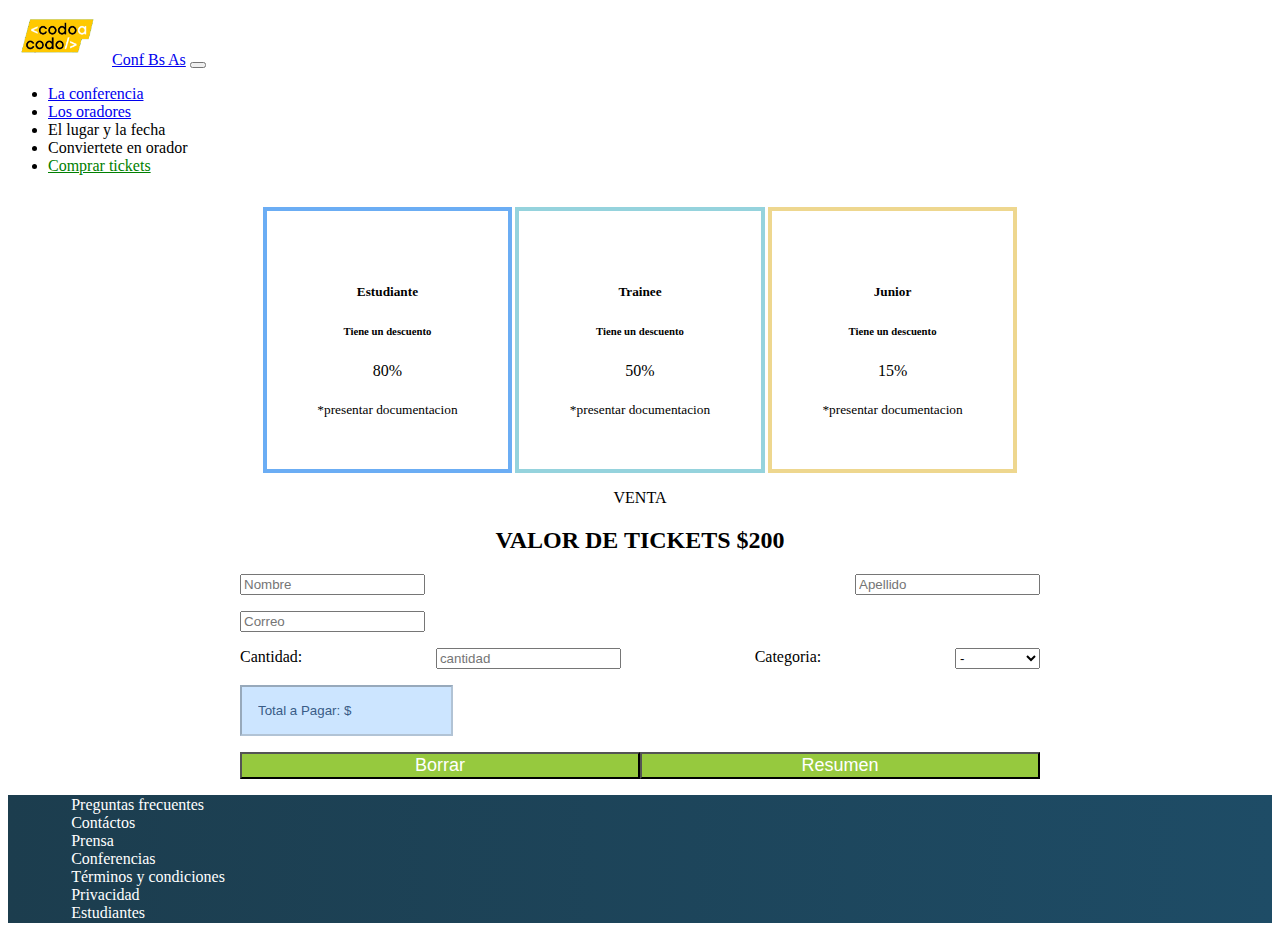
==== tickets.html @ 2ef8c3ac "js" ====
<!doctype html>
<html lang="en">
  <head>
    <meta charset="utf-8">
    <meta name="viewport" content="width=device-width, initial-scale=1">
    <link rel="icon" href="img/codoacodo.png">
    
    <title>tickets | tp front</title>
    <link href="https://cdn.jsdelivr.net/npm/bootstrap@5.3.0-alpha3/dist/css/bootstrap.min.css" rel="stylesheet" integrity="sha384-KK94CHFLLe+nY2dmCWGMq91rCGa5gtU4mk92HdvYe+M/SXH301p5ILy+dN9+nJOZ" crossorigin="anonymous">
    <link rel="stylesheet" href="diseño.css">
  </head>
 
 
 
  <body class="tickets">
        
      <nav class="navbar navbar-expand-lg bg-body-tertiary" data-bs-theme="dark">
     <div class="container-fluid">

          <img src="img/codoacodo.png" alt="Bootstrap" width="100">
          <a class="navbar-brand" href="index.html">Conf Bs As</a>
          <button class="navbar-toggler" type="button" data-bs-toggle="collapse" data-bs-target="#navbarSupportedContent" aria-controls="navbarSupportedContent" aria-expanded="false" aria-label="Toggle navigation">
            <span class="navbar-toggler-icon"></span>
          </button>
          <div class="collapse navbar-collapse" id="navbarSupportedContent">
            <ul class="navbar-nav ms-auto me-5 mb-2 mb-lg-0 ">
              <li class="nav-item">
                <a class="nav-link active" aria-current="page" href="#">La conferencia</a>
              </li>
              <li class="nav-item">
                <a class="nav-link" href="#">Los oradores</a>
              </li>
              <li class="nav-item">
                <a class="nav-link">El lugar y la fecha</a>
              </li>
              <li class="nav-item">
                <a class="nav-link">Conviertete en orador</a>
              </li>
              <li class="nav-item">
                <a style="color: green;" href="tickets.html" class="nav-link">Comprar tickets</a>
              </li>
            </ul>
            
          </div>
        </div>
      </nav>     

<article id="article-tickets">



<div class="descuentos">
    
          
            <div class="estudiante">
              <h5 >Estudiante</h5>
              <h6 >Tiene un descuento</h6>
              <p >80%</p>
    
              <sub>*presentar documentacion</sub>
            </div>    

            <div class="trainee">
              <h5 >Trainee</h5>
              <h6 >Tiene un descuento</h6>
              <p >50%</p>
    
              <sub>*presentar documentacion</sub>
            </div>
    
            <div class="junior">
              <h5 >Junior</h5>
              <h6 >Tiene un descuento</h6>
              <p >15%</p>
    
              <sub>*presentar documentacion</sub>
            </div>
</div>





<p class="tit-tickets">VENTA</p>
<h2 class="tit-tickets">VALOR DE TICKETS $200</h2>

<form action="">
  <div class="form-group1">
    <input id="nombre" class="form-control m-1" type="text" placeholder="Nombre">
    <input id="apellido" class="form-control m-1" type="text" placeholder="Apellido">
  </div>
  <div class="form-group1">
    <input id="email" class="form-control m-1" type="email" placeholder="Correo">
  </div>

  <div class="form-group1">
    <label for="cantidad" class="form-label" id="cantidad">Cantidad:</label>
    <input name="cantidad" class="form-control m-1" id="cant" type="number" min="0" placeholder="cantidad">
    <label for="categoria" class="form-label" id="categoria">Categoria:</label>
    <select id="select" name="categoria" class="form-select m-1">
      <option value="vacio">-</option>
      <option value="estudiante">Estudiante</option>
      <option value="trainee">Trainee</option>
      <option value="junior">Junior</option>
    </select>
  </div>

  <div class="form-group1">
    <input class="form-control" id="total" type="text" value="Total a Pagar: $ " disabled>
  </div>

  <div class="form-group1 ">
    <button class="btn btn-ticket m-1" type="reset">Borrar</button>
    <button id="resumen" class="btn btn-ticket m-1" type="button">Resumen</button>
  </div>
</form>





</article>


      <footer class="mt-4">
        <div class="row d-flex justify-content-evenly p-3">
        
          <div class="col align-self-center mx auto">Preguntas frecuentes</div>
      
          <div class="col align-self-center mx auto">Contáctos</div>
      
          <div class="col align-self-center mx auto">Prensa</div>
      
          <div class="col align-self-center mx auto">Conferencias</div>
      
          <div class="col align-self-center mx auto">Términos y condiciones</div>
      
          <div class="col align-self-center mx auto">Privacidad</div>
      
          <div class="col align-self-center mx auto ">Estudiantes</div>
        
        </div>
      
      </footer>
      
      
            <script src="https://cdn.jsdelivr.net/npm/bootstrap@5.3.0-alpha3/dist/js/bootstrap.bundle.min.js" integrity="sha384-ENjdO4Dr2bkBIFxQpeoTz1HIcje39Wm4jDKdf19U8gI4ddQ3GYNS7NTKfAdVQSZe" crossorigin="anonymous"></script>
          <script src="script.js"></script></body>
        </html>
---- diseño.css ----
body{
    background-color: white;
}

#tickets a{
    color: white;
    text-decoration: none;
}

#header p{
    font-size: large;
}

.oradores h6{
    font-weight: 400;
    font-size: small;
}

#playa{
    color: white;
    background-color: rgba(53, 58,64, 1);
}

div.info{
    background-color: rgba(53, 58,64, 1);
    width: 100%;
}

#mar{
    background-color: transparent;
}

.formulario{
    text-align: center;
    width: 100%;
    overflow: auto;
}
.formulario h6{
font-weight: 200;
font-size: smaller;
}

.formulario sub{
    float: left;
    color: lightslategray;
}

#conviertete{
    font-weight: 400;
}

#holder{
    font-size: large;
    font-weight: 500;
    
}

#enviar{
    background-color: rgba(150, 201,62, 1);
    color: white;
    font-size: large;
}

footer{
    background-image: linear-gradient(to left, rgba(30, 76,102, 1), rgba(28, 61, 78, 1));
    color: white;
    padding: 0.1% 5%;
}












.descuentos{
    display: flex;
    justify-content: center;
    flex-direction: row;
  }

.estudiante{
    border: solid rgba(107, 173, 244, 1) 0.5vh; 
    padding: 4%; 
    max-width: 16rem;
    max-height: 16rem; 
    text-align: center; 
    margin-top: 1rem;
    
    margin-inline: 0.1rem ;
  }


.trainee{
    border: solid rgba(149, 211, 221, 1) 0.5vh; 
    padding: 4%; 
    max-width: 16rem;
    max-height: 16rem; 

    text-align: center; 
    margin-top: 1rem;
    
    margin-inline: 0.1rem ;
}


.junior{
    border: solid rgba(238, 215,143, 1) 0.5vh; 
    padding: 4%; 
    max-width: 16rem;
    max-height: 16rem; 
    text-align: center; 
    margin-top: 1rem;
    
    margin-inline: 0.1rem ;
}


.tit-tickets{
  text-align: center;
}


form {
  display: flex;
  flex-direction: column;
  align-items: center;
  justify-content: center;
}

.form-group1 {
  display: flex;
  flex-direction: row;
  justify-content: space-between;
  margin-bottom: 1rem;
  width: 50rem;

}

.form-group {
  display: flex;
  flex-direction: column;
  align-items: flex-start;

}

.form-group button {
  margin: 2rem;
}

#total {
  color: rgba(57, 92, 135, 1);
  background-color: rgba(204, 229, 255, 1);
  padding: 1rem;
}

.btn-ticket {
  background-color: rgba(150, 201, 62, 1);
  color: white;
  font-size: large;
  width: 25rem;
}

.btn-ticket:hover {
  background-color: rgba(150, 201, 62, 1);
  color: white;
  font-size: large;
  display: inline-block;
  font-weight: 500;
}
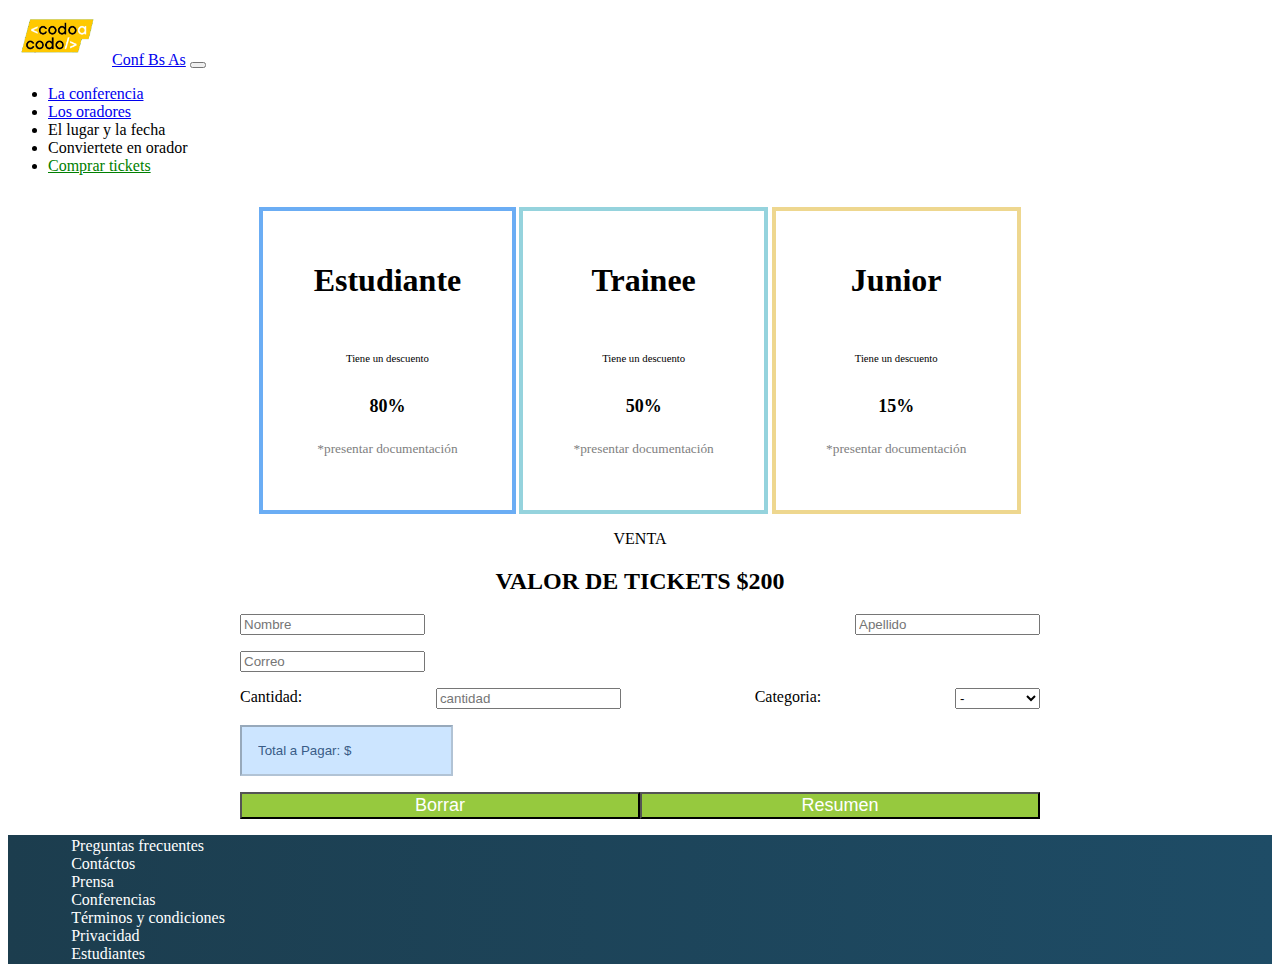
==== commit 1204d761: "Add files via upload" ====
--- a/tickets.html
+++ b/tickets.html
@@ -53,27 +53,27 @@
     
           
             <div class="estudiante">
-              <h5 >Estudiante</h5>
-              <h6 >Tiene un descuento</h6>
-              <p >80%</p>
+              <h5 class="tipo">Estudiante</h5>
+              <h6 class="text-ticket">Tiene un descuento</h6>
+              <p class="porcentaje">80%</p>
     
-              <sub>*presentar documentacion</sub>
+              <sub class="documentacion">*presentar documentación<sub>
             </div>    
 
             <div class="trainee">
-              <h5 >Trainee</h5>
-              <h6 >Tiene un descuento</h6>
-              <p >50%</p>
+              <h5 class="tipo">Trainee</h5>
+              <h6 class="text-ticket">Tiene un descuento</h6>
+              <p class="porcentaje">50%</p>
     
-              <sub>*presentar documentacion</sub>
+              <sub class="documentacion">*presentar documentación</sub>
             </div>
     
             <div class="junior">
-              <h5 >Junior</h5>
-              <h6 >Tiene un descuento</h6>
-              <p >15%</p>
+              <h5 class="tipo">Junior</h5>
+              <h6 class="text-ticket">Tiene un descuento</h6>
+              <p class="porcentaje">15%</p>
     
-              <sub>*presentar documentacion</sub>
+              <sub class="documentacion">*presentar documentación</sub>
             </div>
 </div>
 
@@ -145,5 +145,5 @@
       
       
             <script src="https://cdn.jsdelivr.net/npm/bootstrap@5.3.0-alpha3/dist/js/bootstrap.bundle.min.js" integrity="sha384-ENjdO4Dr2bkBIFxQpeoTz1HIcje39Wm4jDKdf19U8gI4ddQ3GYNS7NTKfAdVQSZe" crossorigin="anonymous"></script>
-          <script src="script.js"></script></body>
+          <script src="./script.js"></script></body>
         </html>--- a/diseño.css
+++ b/diseño.css
@@ -118,10 +118,28 @@
     max-height: 16rem; 
     text-align: center; 
     margin-top: 1rem;
-    
     margin-inline: 0.1rem ;
 }
 
+.tipo{
+  font-size: xx-large;
+  margin-top: 0%;
+}
+
+.text-ticket{
+  font-weight: 400;
+  margin-top: 2rem;
+  margin-bottom: 2rem;
+}
+
+.porcentaje{
+  font-weight: bold;
+  font-size: large;
+}
+
+.documentacion{
+  color: rgb(128, 128, 128);
+}
 
 .tit-tickets{
   text-align: center;
